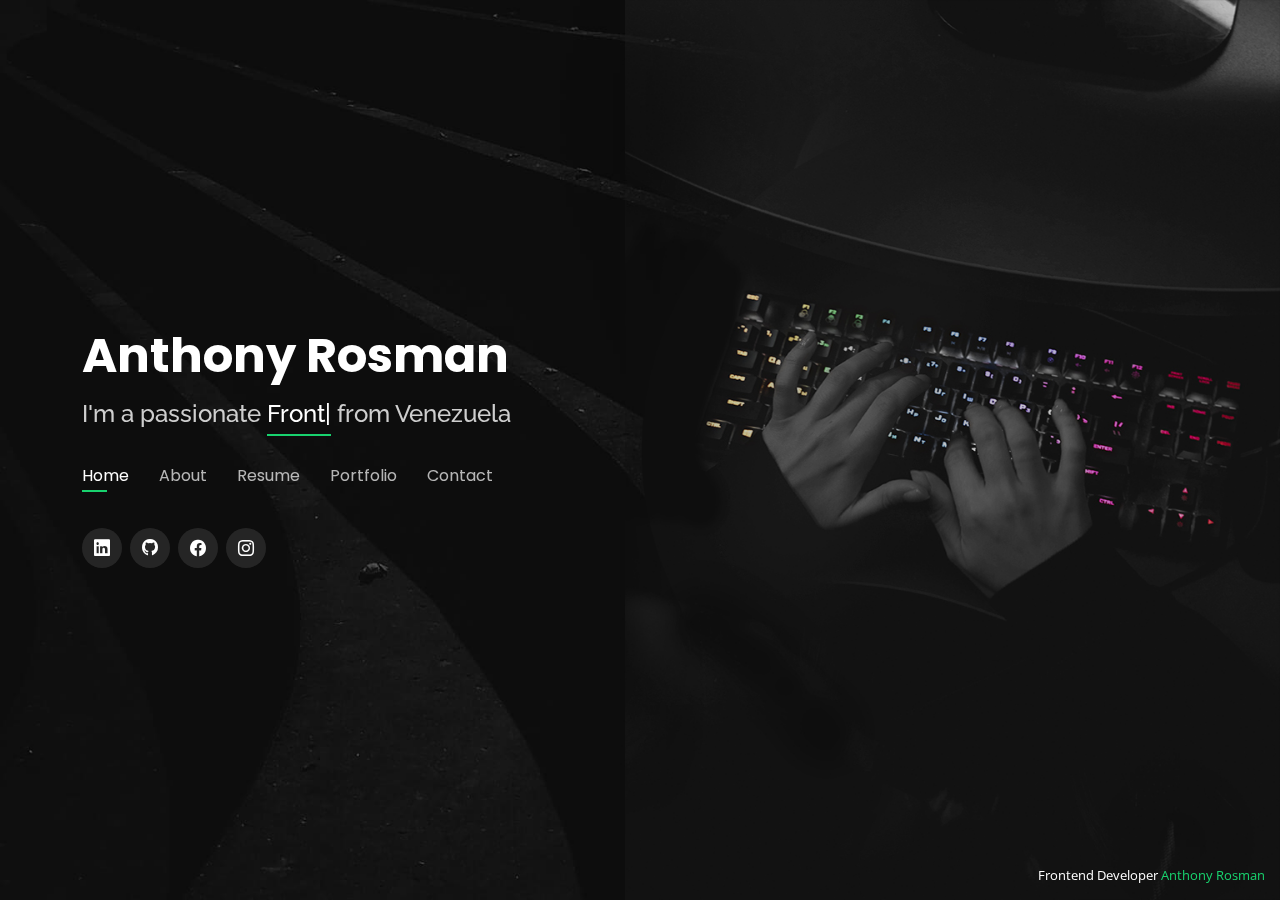
==== index.html @ c7a47c2b "first commit" ====
<!DOCTYPE html>
<html lang="en">

<head>
  <meta charset="utf-8">
  <meta content="width=device-width, initial-scale=1.0" name="viewport">

  <title>Portfolio</title>
  <meta content="Simple page to show some of my works as a frontend developer-take a look and hope you like it!" name="description">
  <meta content="" name="keywords">

  <!-- Favicons -->
  <link href="assets/img/favicon.png" rel="icon">
  <link href="assets/img/apple-touch-icon.png" rel="apple-touch-icon">

  <!-- Google Fonts -->
  <link href="https://fonts.googleapis.com/css?family=Open+Sans:300,300i,400,400i,600,600i,700,700i|Raleway:300,300i,400,400i,500,500i,600,600i,700,700i|Poppins:300,300i,400,400i,500,500i,600,600i,700,700i" rel="stylesheet">

  <!-- Vendor CSS Files -->
  <link href="assets/vendor/bootstrap/css/bootstrap.min.css" rel="stylesheet">
  <link href="assets/vendor/bootstrap-icons/bootstrap-icons.css" rel="stylesheet">
  <link href="assets/vendor/boxicons/css/boxicons.min.css" rel="stylesheet">
  <link href="assets/vendor/glightbox/css/glightbox.min.css" rel="stylesheet">
  <link href="assets/vendor/remixicon/remixicon.css" rel="stylesheet">
  <link href="assets/vendor/swiper/swiper-bundle.min.css" rel="stylesheet">

  <!-- Boostrap Main CSS File -->
  <link href="assets/css/style.css" rel="stylesheet">

</head>

<body>

  <!-- ======= Header ======= -->
  <header id="header">
    <div class="container">

      <h1><a href="index.html">Anthony Rosman</a></h1>
      
      <h2>I'm a passionate <span class="typed" data-typed-items="Frontend Developer, Designer, Developer, Freelancer, Enthusiastic"></span> from Venezuela</h2>

      <nav id="navbar" class="navbar">
        <ul>
          <li><a class="nav-link active" href="#header">Home</a></li>
          <li><a class="nav-link" href="#about">About</a></li>
          <li><a class="nav-link" href="#resume">Resume</a></li>
          <li><a class="nav-link" href="#portfolio">Portfolio</a></li>
          <li><a class="nav-link" href="#contact">Contact</a></li>
        </ul>
        <i class="bi bi-list mobile-nav-toggle"></i>
      </nav><!-- .navbar -->

      <div class="social-links">
        <!-- <a href="#" class="twitter"><i class="bi bi-twitter"></i></a> -->
        <a href="https://www.linkedin.com/in/anthonyrosman20/" class="linkedin"><i class="bi bi-linkedin"></i></a>
        <a href="https://github.com/D3press3dd" class="bi-github"><i class="fab fa-github"></i></i></a>
        <a href="https://www.facebook.com/anthonyrosman/" class="facebook"><i class="bi bi-facebook"></i></a>
        <a href="https://www.instagram.com/anthonyrosman/" class="instagram"><i class="bi bi-instagram"></i></a>
      </div>

    </div>
  </header><!-- End Header -->

  <!-- ======= About Section ======= -->
  <section id="about" class="about">

    <!-- ======= About Me ======= -->
    <div class="about-me container">

      <div class="section-title">
        <h2>About</h2>
        <p>Learn more about me</p>
      </div>

      <div class="row">
        <div class="col-lg-4" data-aos="fade-right">
          <img src="assets/img/pc.jpg" class="img-fluid" alt="">
        </div>
        <div class="col-lg-8 pt-4 pt-lg-0 content" data-aos="fade-left">
          <h3>Informatics Engineer &amp; Frontend Developer</h3>
          <p class="fst-italic">
            I am passionate about building accessible, user-friendly websites and web applications.
            
          </p>
          <p class="fst-italic">Front-end developer freelance from Venezuela. I spend my time on personal projects,learning more about Front-end and how to improve my skills.</p>
          <div class="row">
            <div class="col-lg-6">
              <ul>
                <li><i class="bi bi-chevron-right"></i> <strong>Birthday:</strong> <span>8 Jun 1993</span></li>
                <li><i class="bi bi-chevron-right"></i> <strong>Website:</strong> <span>www.example.com</span></li>
                <li><i class="bi bi-chevron-right"></i> <strong>Phone:</strong> <span>+58 424 9253164</span></li>
                <li><i class="bi bi-chevron-right"></i> <strong>City:</strong> <span>Puerto Ordaz, Venezuela</span></li>
              </ul>
            </div>
            <div class="col-lg-6">
              <ul>
                <li><i class="bi bi-chevron-right"></i> <strong>Age:</strong> <span></span></li>
                <li><i class="bi bi-chevron-right"></i> <strong>Degree:</strong> <span>Master</span></li>
                <li><i class="bi bi-chevron-right"></i> <strong>Email:</strong> <span>anthonyrosman20@gmail.com</span></li>
                <li><i class="bi bi-chevron-right"></i> <strong>Freelance:</strong> <span>Available</span></li>
              </ul>
            </div>
          </div>
          <p>
            I am passionate about building accessible, user-friendly websites and web applications. My skills include HTML, CSS, Javascript (ES6+), React, GIT, Github, Netlify. However, I am constantly learning and am open to new technologies. If you think I would be a great fit for your team feel free to contact me so we can chat.
          </p>
        </div>
      </div>

    </div><!-- End About Me -->

    <!-- ======= Counts ======= -->
    <div class="counts container">

      <div class="row">

        <div class="col-lg-4 col-md-6">
          <div class="count-box">
            <i class="bi bi-emoji-smile"></i>
            <span data-purecounter-start="0" data-purecounter-end="232" data-purecounter-duration="1" class="purecounter"></span>
            <p>Happy Clients</p>
          </div>
        </div>

        <div class="col-lg-4 col-md-6 mt-5 mt-md-0">
          <div class="count-box">
            <i class="bi bi-journal-richtext"></i>
            <span data-purecounter-start="0" data-purecounter-end="521" data-purecounter-duration="1" class="purecounter"></span>
            <p>Projects</p>
          </div>
        </div>

        <div class="col-lg-4 col-md-6 mt-5 mt-lg-0">
          <div class="count-box">
            <i class="bi bi-headset"></i>
            <span data-purecounter-start="0" data-purecounter-end="1463" data-purecounter-duration="1" class="purecounter"></span>
            <p>Hours Of Support</p>
          </div>
        </div>

        

      </div>

    </div><!-- End Counts -->

    <!-- ======= Skills  ======= -->
    <div class="skills container">

      <div class="section-title">
        <h2>Skills</h2>
      </div>

      <div class="row skills-content">

        <div class="col-lg-6">

          <div class="progress">
            <span class="skill">HTML <i class="val">100%</i></span>
            <div class="progress-bar-wrap">
              <div class="progress-bar" role="progressbar" aria-valuenow="100" aria-valuemin="0" aria-valuemax="100"></div>
            </div>
          </div>

          <div class="progress">
            <span class="skill">CSS <i class="val">90%</i></span>
            <div class="progress-bar-wrap">
              <div class="progress-bar" role="progressbar" aria-valuenow="90" aria-valuemin="0" aria-valuemax="100"></div>
            </div>
          </div>

          <div class="progress">
            <span class="skill">JavaScript <i class="val">75%</i></span>
            <div class="progress-bar-wrap">
              <div class="progress-bar" role="progressbar" aria-valuenow="75" aria-valuemin="0" aria-valuemax="100"></div>
            </div>
          </div>

        </div>

        <div class="col-lg-6">

          <div class="progress">
            <span class="skill">Bootstrap <i class="val">80%</i></span>
            <div class="progress-bar-wrap">
              <div class="progress-bar" role="progressbar" aria-valuenow="80" aria-valuemin="0" aria-valuemax="100"></div>
            </div>
          </div>

          <div class="progress">
            <span class="skill">CMS <i class="val">90%</i></span>
            <div class="progress-bar-wrap">
              <div class="progress-bar" role="progressbar" aria-valuenow="90" aria-valuemin="0" aria-valuemax="100"></div>
            </div>
          </div>

          <div class="progress">
            <span class="skill">Photoshop <i class="val">55%</i></span>
            <div class="progress-bar-wrap">
              <div class="progress-bar" role="progressbar" aria-valuenow="55" aria-valuemin="0" aria-valuemax="100"></div>
            </div>
          </div>

        </div>

      </div>

    </div><!-- End Skills -->

    <!-- End Interests -->

    <!-- ======= Testimonials ======= -->
    <div class="testimonials container">

      <div class="section-title">
        <h2>Testimonials</h2>
      </div>

      <div class="testimonials-slider swiper" data-aos="fade-up" data-aos-delay="100">
        <div class="swiper-wrapper">

          <div class="swiper-slide">
            <div class="testimonial-item">
              <p>
                <i class="bx bxs-quote-alt-left quote-icon-left"></i>
                Anthony proved to provide exceptional service throughout all fronts of the project. Loved how fast he responded to requests, was able to clearly produce results which fit my every need will definitely be using Anthony again.
                <i class="bx bxs-quote-alt-right quote-icon-right"></i>
              </p>
              <img src="assets/img/testimonials/testimonials-1.jpg" class="testimonial-img" alt="">
              <h3>Daniel N.</h3>
              <h4>Ceo &amp; Founder of <a href="http://www.drivehappy.com.au/">drivehappy</a></h4>
            </div>
          </div><!-- End testimonial item -->

          <div class="swiper-slide">
            <div class="testimonial-item">
              <p>
                <i class="bx bxs-quote-alt-left quote-icon-left"></i>
                Anthony was great to work with and did a great job on the design. He did exactly as we asked and was very professional. We plan on hiring him again for future graphics work..
                <i class="bx bxs-quote-alt-right quote-icon-right"></i>
              </p>
              <img src="assets/img/testimonials/testimonials-2.jpg" class="testimonial-img" alt="">
              <h3>Taylor Ernster</h3>
              <h4>Ceo of <a href="https://www.vanillabeankings.com/">Vanilla Beans</a></h4>
            </div>
          </div><!-- End testimonial item -->

          <div class="swiper-slide">
            <div class="testimonial-item">
              <p>
                <i class="bx bxs-quote-alt-left quote-icon-left"></i>
                Amazing work, Hardly to find such people like Anthony he provided samples without even asking for anything HIGHLY RECOMMENDED.

                Great quality was delivered, The project had a different vision but he gave his best to it. Will always use him for this kind of projects.
                <i class="bx bxs-quote-alt-right quote-icon-right"></i>
              </p>
              <img src="assets/img/testimonials/testimonials-3.jpg" class="testimonial-img" alt="">
              <h3>Qasim Ahli</h3>
              <h4>Music producer on <a href="http://www.sharkproductions.co/index.html">Shark Production</a></h4>
            </div>
          </div><!-- End testimonial item -->

          <div class="swiper-slide">
            <div class="testimonial-item">
              <p>
                <i class="bx bxs-quote-alt-left quote-icon-left"></i>
                Excelente trabajo, buena comunicación y entrega en tiempos pactados, tercera vez que trabajo con el y todo fenomenal.
                <i class="bx bxs-quote-alt-right quote-icon-right"></i>
              </p>
              <img src="assets/img/testimonials/testimonials-4.jpg" class="testimonial-img" alt="">
              <h3>David Rodriguez</h3>
              <h4>Freelancer en<a href="https://plan-international.es/"> Plan international</a></h4>
            </div>
          </div><!-- End testimonial item -->

          

        </div>
        <div class="swiper-pagination"></div>
      </div>

      <div class="owl-carousel testimonials-carousel">

      </div>

    </div><!-- End Testimonials  -->

  </section><!-- End About Section -->

  <!-- ======= Resume Section ======= -->
  <section id="resume" class="resume">
    <div class="container">

      <div class="section-title">
        <h2>Resume</h2>
        <p>Check My Resume</p>
      </div>

      <div class="row">
        <div class="col-lg-6">
          <h3 class="resume-title">Sumary</h3>
          <div class="resume-item pb-0">
            <h4>Anthony Rosman</h4>
            <p><em>Front-end developer freelance from Venezuela with 5+ years of experience building and creating user-friendly websites and web applications. I spend my time on personal projects and learning more about Front-end and how to improve my skills. 
            </em></p>
            <p>
            <ul>
              <li>Puerto Ordaz,Guayana, VEN</li>
              <li>(+58) 424-9253164</li>
              <li>anthonyrosman20@gmail.com</li>
            </ul>
            </p>
          </div>

          <h3 class="resume-title">Education</h3>
          <div class="resume-item">
            <h4>Computer Engineer</h4>
            <h5>2010 - 2016</h5>
            <p><em>UPTN Monagas "Ludovico Silva",Maturin, MON</em></p>
            <p>Graduated as a computer engineer from the "Ludovico Silva" university located in Monagas-Venezuela</p>
          </div>
          <div class="resume-item">
            <h4>Bachelor of science</h4>
            <h5>2005 - 2010</h5>
            <p><em>Unare III institute, Puerto Ordaz, BOL</em></p>
            <p>Graduated as a Bachelor of science from the "Unare III" school located in Bolivar-Venezuela</p>
          </div>
        </div>
        <div class="col-lg-6">
          <h3 class="resume-title">Professional Experience</h3>
          <div class="resume-item">
            <h4>Frontend Web Developer</h4>
            <h5>2019 - Present</h5>
            <p><em>Freelancer, Fully remote</em></p>
            <p>
            <ul>
              <li>I have worked in different development companies, with different proposals and objectives, both as the development of applications for third parties, as well as products of each company, mainly focused on electronic commerce and service administration, likewise, I am not limited in terms of the possibilities of undertaking new projects.</li>
              <li>Analysis, Design and Development of an Information System under Web environment, Database Manager in PostgreSQL, development environment in: HTML, CSS, JavaScript, JQuery, Documentation, Training and Implementation of the System.</li>
              <li>Studying new technologies daily.</li>
            </ul>
            </p>
          </div>
          <div class="resume-item">
            <h4>Video editor</h4>
            <h5>2016 - 2018</h5>
            <p><em>Freelancer, Fully remote</em></p>
            <p>
            <ul>
              <li>Developed numerous marketing programs (logo animation, Intro animation,corporative videos, 2d animation, and advertisements videos).</li>
              <li>Managed up to 5 projects or tasks at a given time while under pressure</li>
              <li>Recommended and consulted with clients on <a href="https://www.freelancer.com/u/Anthonyrosman20">Freelancer.com</a></li>
              <li>Created 4+ design presentations and proposals a month for clients and account managers</li>
            </ul>
            </p>
          </div>
        </div>
      </div>

    </div>
  </section><!-- End Resume Section -->

  

  <!-- ======= Portfolio Section ======= -->
  <section id="portfolio" class="portfolio">
    <div class="container">

      <div class="section-title">
        <h2>Portfolio</h2>
        <p>My Works</p>
      </div>

      <!-- <div class="row">
        <div class="col-lg-12 d-flex justify-content-center">
          <ul id="portfolio-flters">
            <li data-filter="*" class="filter-active">All</li>
            <li data-filter=".filter-app">App</li>
            <li data-filter=".filter-card">Card</li>
            <li data-filter=".filter-web">Web</li>
          </ul>
        </div>
      </div> -->

      <div class="row portfolio-container">

        <div class="col-lg-4 col-md-6 portfolio-item filter-app">
          <div class="portfolio-wrap">
            <img src="assets/img/portfolio/portfolio-1.jpg" class="img-fluid" alt="">
            <div class="portfolio-info">
              <h4>Ligria</h4>
              <p>Ligria Food</p>
              <div class="portfolio-links">
                <a href="assets/img/portfolio/portfolio-1.jpg" data-gallery="portfolioGallery" class="portfolio-lightbox" title="App 1"><i class="bx bx-plus"></i></a>
                <a href="portfolio-details.html" data-gallery="portfolioDetailsGallery" data-glightbox="type: external" class="portfolio-details-lightbox" title="Portfolio Details"><i class="bx bx-link"></i></a>
              </div>
            </div>
          </div>
        </div>

        <!-- <div class="col-lg-4 col-md-6 portfolio-item filter-web">
          <div class="portfolio-wrap">
            <img src="assets/img/portfolio/portfolio-2.jpg" class="img-fluid" alt="">
            <div class="portfolio-info">
              <h4>Web 3</h4>
              <p>Web</p>
              <div class="portfolio-links">
                <a href="assets/img/portfolio/portfolio-2.jpg" data-gallery="portfolioGallery" class="portfolio-lightbox" title="Web 3"><i class="bx bx-plus"></i></a>
                <a href="portfolio-details.html" data-gallery="portfolioDetailsGallery" data-glightbox="type: external" class="portfolio-details-lightbox" title="Portfolio Details"><i class="bx bx-link"></i></a>
              </div>
            </div>
          </div>
        </div>

        <div class="col-lg-4 col-md-6 portfolio-item filter-app">
          <div class="portfolio-wrap">
            <img src="assets/img/portfolio/portfolio-3.jpg" class="img-fluid" alt="">
            <div class="portfolio-info">
              <h4>App 2</h4>
              <p>App</p>
              <div class="portfolio-links">
                <a href="assets/img/portfolio/portfolio-3.jpg" data-gallery="portfolioGallery" class="portfolio-lightbox" title="App 2"><i class="bx bx-plus"></i></a>
                <a href="portfolio-details.html" data-gallery="portfolioDetailsGallery" data-glightbox="type: external" class="portfolio-details-lightbox" title="Portfolio Details"><i class="bx bx-link"></i></a>
              </div>
            </div>
          </div>
        </div>

        <div class="col-lg-4 col-md-6 portfolio-item filter-card">
          <div class="portfolio-wrap">
            <img src="assets/img/portfolio/portfolio-4.jpg" class="img-fluid" alt="">
            <div class="portfolio-info">
              <h4>Card 2</h4>
              <p>Card</p>
              <div class="portfolio-links">
                <a href="assets/img/portfolio/portfolio-4.jpg" data-gallery="portfolioGallery" class="portfolio-lightbox" title="Card 2"><i class="bx bx-plus"></i></a>
                <a href="portfolio-details.html" data-gallery="portfolioDetailsGallery" data-glightbox="type: external" class="portfolio-details-lightbox" title="Portfolio Details"><i class="bx bx-link"></i></a>
              </div>
            </div>
          </div>
        </div>

        <div class="col-lg-4 col-md-6 portfolio-item filter-web">
          <div class="portfolio-wrap">
            <img src="assets/img/portfolio/portfolio-5.jpg" class="img-fluid" alt="">
            <div class="portfolio-info">
              <h4>Web 2</h4>
              <p>Web</p>
              <div class="portfolio-links">
                <a href="assets/img/portfolio/portfolio-5.jpg" data-gallery="portfolioGallery" class="portfolio-lightbox" title="Web 2"><i class="bx bx-plus"></i></a>
                <a href="portfolio-details.html" data-gallery="portfolioDetailsGallery" data-glightbox="type: external" class="portfolio-details-lightbox" title="Portfolio Details"><i class="bx bx-link"></i></a>
              </div>
            </div>
          </div>
        </div>

        <div class="col-lg-4 col-md-6 portfolio-item filter-app">
          <div class="portfolio-wrap">
            <img src="assets/img/portfolio/portfolio-6.jpg" class="img-fluid" alt="">
            <div class="portfolio-info">
              <h4>App 3</h4>
              <p>App</p>
              <div class="portfolio-links">
                <a href="assets/img/portfolio/portfolio-6.jpg" data-gallery="portfolioGallery" class="portfolio-lightbox" title="App 3"><i class="bx bx-plus"></i></a>
                <a href="portfolio-details.html" data-gallery="portfolioDetailsGallery" data-glightbox="type: external" class="portfolio-details-lightbox" title="Portfolio Details"><i class="bx bx-link"></i></a>
              </div>
            </div>
          </div>
        </div>

        <div class="col-lg-4 col-md-6 portfolio-item filter-card">
          <div class="portfolio-wrap">
            <img src="assets/img/portfolio/portfolio-7.jpg" class="img-fluid" alt="">
            <div class="portfolio-info">
              <h4>Card 1</h4>
              <p>Card</p>
              <div class="portfolio-links">
                <a href="assets/img/portfolio/portfolio-7.jpg" data-gallery="portfolioGallery" class="portfolio-lightbox" title="Card 1"><i class="bx bx-plus"></i></a>
                <a href="portfolio-details.html" data-gallery="portfolioDetailsGallery" data-glightbox="type: external" class="portfolio-details-lightbox" title="Portfolio Details"><i class="bx bx-link"></i></a>
              </div>
            </div>
          </div>
        </div>

        <div class="col-lg-4 col-md-6 portfolio-item filter-card">
          <div class="portfolio-wrap">
            <img src="assets/img/portfolio/portfolio-8.jpg" class="img-fluid" alt="">
            <div class="portfolio-info">
              <h4>Card 3</h4>
              <p>Card</p>
              <div class="portfolio-links">
                <a href="assets/img/portfolio/portfolio-8.jpg" data-gallery="portfolioGallery" class="portfolio-lightbox" title="Card 3"><i class="bx bx-plus"></i></a>
                <a href="portfolio-details.html" data-gallery="portfolioDetailsGallery" data-glightbox="type: external" class="portfolio-details-lightbox" title="Portfolio Details"><i class="bx bx-link"></i></a>
              </div>
            </div>
          </div>
        </div>

        <div class="col-lg-4 col-md-6 portfolio-item filter-web">
          <div class="portfolio-wrap">
            <img src="assets/img/portfolio/portfolio-9.jpg" class="img-fluid" alt="">
            <div class="portfolio-info">
              <h4>Web 3</h4>
              <p>Web</p>
              <div class="portfolio-links">
                <a href="assets/img/portfolio/portfolio-9.jpg" data-gallery="portfolioGallery" class="portfolio-lightbox" title="Web 3"><i class="bx bx-plus"></i></a>
                <a href="portfolio-details.html" data-gallery="portfolioDetailsGallery" data-glightbox="type: external" class="portfolio-details-lightbox" title="Portfolio Details"><i class="bx bx-link"></i></a>
              </div>
            </div>
          </div>
        </div> -->

      </div>

    </div>
  </section><!-- End Portfolio Section -->

  <!-- ======= Contact Section ======= -->
  <section id="contact" class="contact">
    <div class="container">

      <div class="section-title">
        <h2>Contact</h2>
        <p>Contact Me</p>
      </div>

      <div class="row mt-2">

        <div class="col-md-6 d-flex align-items-stretch">
          <div class="info-box">
            <i class="bx bx-map"></i>
            <h3>My Address</h3>
            <p>Villa Caruachi, Puerto Ordaz, VEN </p>
          </div>
        </div>

        <div class="col-md-6 mt-4 mt-md-0 d-flex align-items-stretch">
          <div class="info-box">
            <i class="bx bx-share-alt"></i>
            <h3>Social Profiles</h3>
            <div class="social-links">
              <a href="https://www.linkedin.com/in/anthonyrosman20/" class="linkedin"><i class="bi bi-linkedin"></i></a>
              <a href="https://github.com/D3press3dd" class="bi-github"><i class="fab fa-github"></i></i></a>
              <a href="https://www.facebook.com/anthonyrosman/" class="facebook"><i class="bi bi-facebook"></i></a>
              <a href="https://www.instagram.com/anthonyrosman/" class="instagram"><i class="bi bi-instagram"></i></a>
            </div>
          </div>
        </div>

        <div class="col-md-6 mt-4 d-flex align-items-stretch">
          <div class="info-box">
            <i class="bx bx-envelope"></i>
            <h3>Email Me</h3>
            <p>anthonyrosman20@gmail.com</p>
          </div>
        </div>
        <div class="col-md-6 mt-4 d-flex align-items-stretch">
          <div class="info-box">
            <i class="bx bx-phone-call"></i>
            <h3>Call Me</h3>
            <p>+58 424 9253164</p>
          </div>
        </div>
      </div>

      

    </div>
  </section><!-- End Contact Section -->

  <div class="credits">
      Frontend Developer <a href="#">Anthony Rosman</a>
  </div>

  <!-- Vendor JS Files -->
  <script src="assets/vendor/bootstrap/js/bootstrap.bundle.min.js"></script>
  <script src="assets/vendor/glightbox/js/glightbox.min.js"></script>
  <script src="assets/vendor/isotope-layout/isotope.pkgd.min.js"></script>
  <script src="assets/vendor/php-email-form/validate.js"></script>
  <script src="assets/vendor/purecounter/purecounter.js"></script>
  <script src="assets/vendor/swiper/swiper-bundle.min.js"></script>
  <script src="assets/vendor/waypoints/noframework.waypoints.js"></script>
  <script src="assets/vendor/typed.js/typed.min.js"></script>

  <!--  Main JS File -->
  <script src="assets/js/main.js"></script>

</body>

</html>
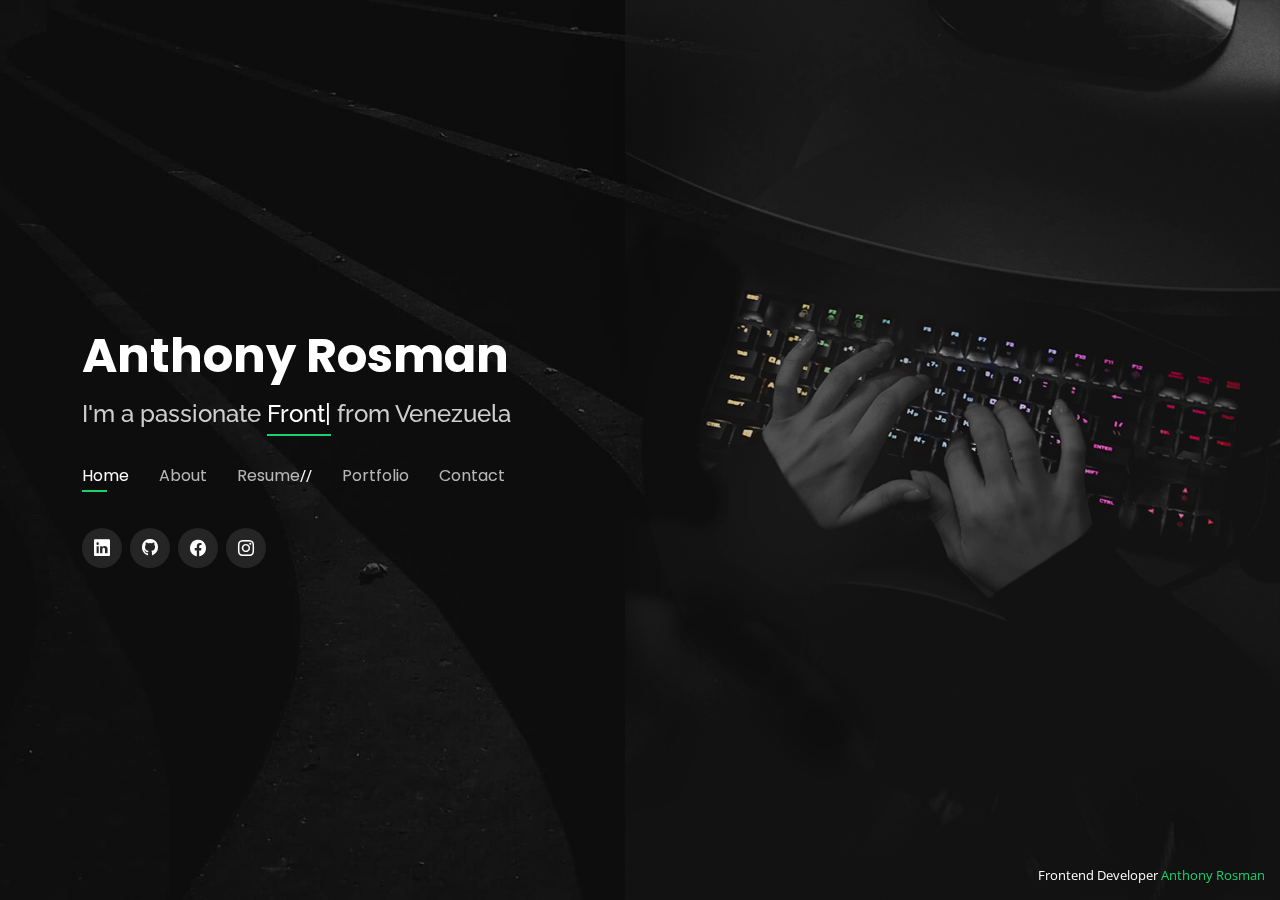
==== commit 90aa1317: "Update index.html" ====
--- a/index.html
+++ b/index.html
@@ -44,7 +44,7 @@
           <li><a class="nav-link active" href="#header">Home</a></li>
           <li><a class="nav-link" href="#about">About</a></li>
           <li><a class="nav-link" href="#resume">Resume</a></li>
-          <li><a class="nav-link" href="#portfolio">Portfolio</a></li>
+          //<li><a class="nav-link" href="#portfolio">Portfolio</a></li>
           <li><a class="nav-link" href="#contact">Contact</a></li>
         </ul>
         <i class="bi bi-list mobile-nav-toggle"></i>
@@ -87,7 +87,7 @@
             <div class="col-lg-6">
               <ul>
                 <li><i class="bi bi-chevron-right"></i> <strong>Birthday:</strong> <span>8 Jun 1993</span></li>
-                <li><i class="bi bi-chevron-right"></i> <strong>Website:</strong> <span>www.example.com</span></li>
+                <li><i class="bi bi-chevron-right"></i> <strong>Website:</strong> <span><a href="https://github.com/D3press3dd">Github</a></span></li>
                 <li><i class="bi bi-chevron-right"></i> <strong>Phone:</strong> <span>+58 424 9253164</span></li>
                 <li><i class="bi bi-chevron-right"></i> <strong>City:</strong> <span>Puerto Ordaz, Venezuela</span></li>
               </ul>
@@ -270,6 +270,19 @@
               <img src="assets/img/testimonials/testimonials-4.jpg" class="testimonial-img" alt="">
               <h3>David Rodriguez</h3>
               <h4>Freelancer en<a href="https://plan-international.es/"> Plan international</a></h4>
+            </div>
+          </div><!-- End testimonial item -->
+
+          <div class="swiper-slide">
+            <div class="testimonial-item">
+              <p>
+                <i class="bx bxs-quote-alt-left quote-icon-left"></i>
+                Excelente compañero de trabajo, dispuesto a trabajar en equipo y bajo presion.
+                <i class="bx bxs-quote-alt-right quote-icon-right"></i>
+              </p>
+              <img src="assets/img/testimonials/testimonials-5.jpg" class="testimonial-img" alt="">
+              <h3>Williams Ramirez</h3>
+              <h4>Desarrollador fullstack en<a href="https://www.kibernum.com/"> Kibernun</a></h4>
             </div>
           </div><!-- End testimonial item -->
 
@@ -586,4 +599,4 @@
 
 </body>
 
-</html>+</html>
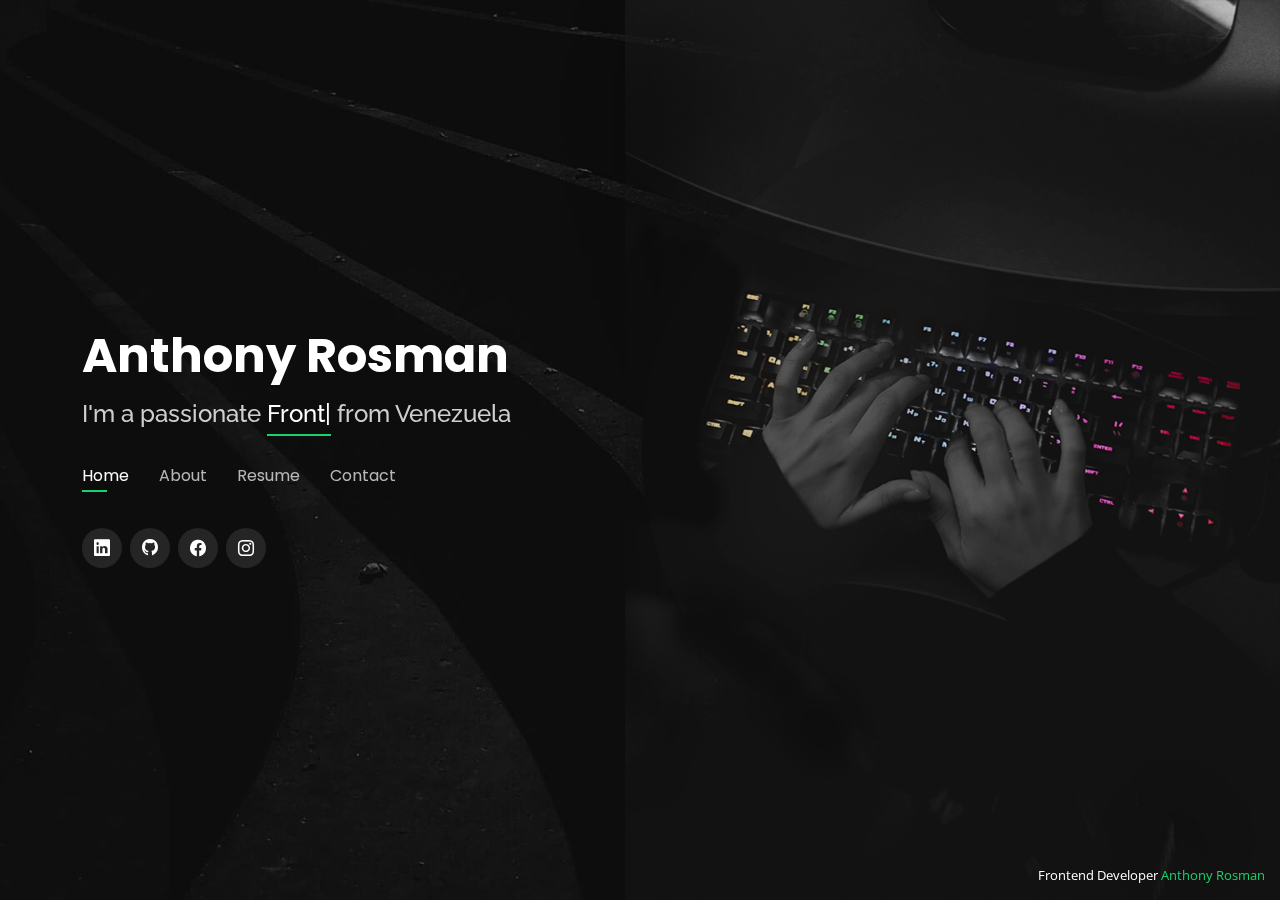
==== commit 76a4dc69: "Update index.html" ====
--- a/index.html
+++ b/index.html
@@ -44,7 +44,7 @@
           <li><a class="nav-link active" href="#header">Home</a></li>
           <li><a class="nav-link" href="#about">About</a></li>
           <li><a class="nav-link" href="#resume">Resume</a></li>
-          //<li><a class="nav-link" href="#portfolio">Portfolio</a></li>
+          <!--<li><a class="nav-link" href="#portfolio">Portfolio</a></li>-->
           <li><a class="nav-link" href="#contact">Contact</a></li>
         </ul>
         <i class="bi bi-list mobile-nav-toggle"></i>
